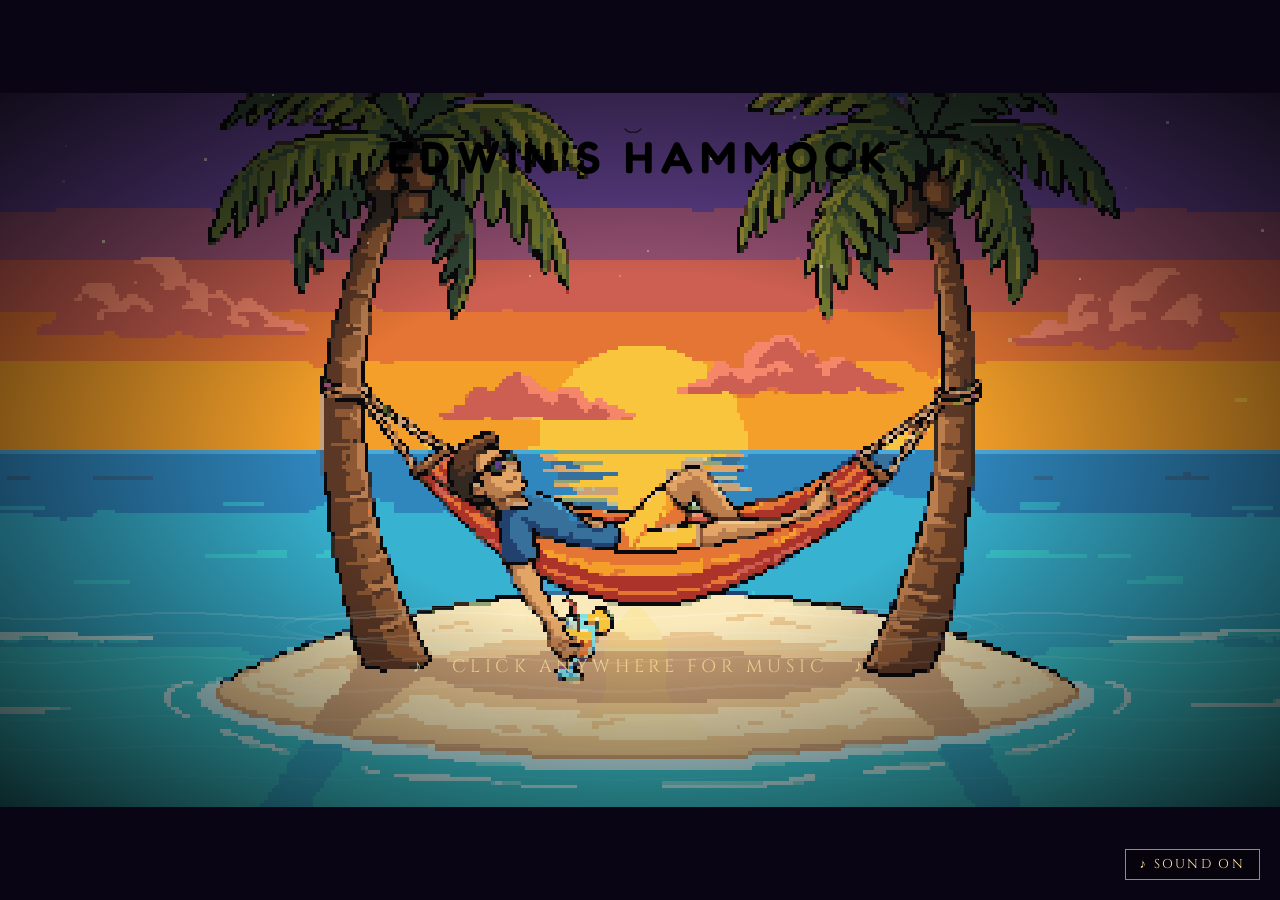
==== index.html @ 24fd6186 "first commit" ====
<!DOCTYPE html>
<html lang="en">
<head>
  <meta charset="UTF-8"/>
  <meta name="viewport" content="width=device-width, initial-scale=1.0"/>
  <link href="https://fonts.googleapis.com/css2?family=Cinzel:wght@400;600&display=swap" rel="stylesheet">
  <link href="https://fonts.googleapis.com/css2?family=Fredoka:wght@400;600&display=swap" rel="stylesheet">
  <title>Edwin's Hammock</title>
  <style>
    * { margin: 0; padding: 0; box-sizing: border-box; }

    #music-prompt {
      position: absolute;
      bottom: 18%;
      left: 50%;
      transform: translateX(-50%);
      color: rgba(255, 232, 160, 0.7);
      font-family: 'Cinzel', serif;
      font-weight: 400;
      letter-spacing: 0.18em;
      font-size: clamp(10px, 1.4vw, 18px);
      letter-spacing: 0.25em;
      text-transform: uppercase;
      pointer-events: none;
      z-index: 25;
      white-space: nowrap;
      animation: promptPulse 2.5s ease-in-out infinite;
    }

    @keyframes promptPulse {
      0%,100% { opacity: 0.3; }
      50%     { opacity: 0.85; }
    }

    .prompt-hide {
      animation: promptFade 1.2s ease-out forwards !important;
    }

    @keyframes promptFade {
      0%   { opacity: 0.85; }
      100% { opacity: 0;    }
    }

    body {
      background: #0a0515;
      width: 100vw;
      height: 100vh;
      overflow: hidden;
      display: flex;
      align-items: center;
      justify-content: center;
    }

    #scene {
      position: relative;
      width: min(100vw, calc(100vh * 2408/1344));
      height: min(100vh, calc(100vw * 1344/2408));
    }

    #bg {
      position: absolute;
      inset: 0;
      width: 100%;
      height: 100%;
      object-fit: cover;
      image-rendering: pixelated;
    }

    #sky-overlay {
      position: absolute;
      top: 0; left: 0;
      width: 100%;
      height: 60%;
      pointer-events: none;
      animation: skyShift 12s ease-in-out infinite alternate;
    }

    @keyframes skyShift {
      0%   {
        background: linear-gradient(to bottom, rgba(60,0,120,0) 0%, rgba(255,80,0,0) 100%);
        opacity: 0;
      }
      40%  {
        background: linear-gradient(to bottom, rgba(60,0,120,0.35) 0%, rgba(255,80,0,0.15) 100%);
        opacity: 1;
      }
      100% {
        background: linear-gradient(to bottom, rgba(20,0,60,0.4) 0%, rgba(200,40,0,0.2) 100%);
        opacity: 1;
      }
    }

    #sun-glow {
      position: absolute;
      left: 49.5%;
      top:  47%;
      transform: translate(-50%, -50%);
      width: 18%;
      padding-bottom: 18%;
      border-radius: 50%;
      pointer-events: none;
      mix-blend-mode: screen;
      animation: sunPulse 3.5s ease-in-out infinite;
    }

    @keyframes sunPulse {
      0%,100% {
        transform: translate(-50%,-50%) scale(1);
        background: radial-gradient(circle, rgba(255,250,150,0.7) 0%, rgba(255,160,0,0.4) 35%, rgba(255,80,0,0.15) 60%, transparent 75%);
      }
      50% {
        transform: translate(-50%,-50%) scale(1.18);
        background: radial-gradient(circle, rgba(255,255,180,0.9) 0%, rgba(255,180,0,0.55) 35%, rgba(255,100,0,0.2) 60%, transparent 75%);
      }
    }

    #water-canvas {
      position: absolute;
      bottom: 0; left: 0;
      width: 100%;
      height: 28%;
      pointer-events: none;
    }

    #fx-canvas {
      position: absolute;
      inset: 0;
      width: 100%;
      height: 100%;
      pointer-events: none;
      z-index: 4;
    }

    /* vignette — strong and visible */
    #vignette {
      position: absolute;
      inset: 0;
      pointer-events: none;
      background: radial-gradient(
        ellipse at 50% 50%,
        transparent 35%,
        rgba(0,0,0,0.45) 70%,
        rgba(0,0,0,0.82) 100%
      );
      z-index: 5;
    }

    #title {
      position: absolute;
      top: 5%;
      left: 50%;
      transform: translateX(-50%);
      font-family: 'Fredoka', sans-serif;
      font-weight: 600;
      font-size: clamp(18px, 3.5vw, 52px);
      letter-spacing: 0.15em;
      text-transform: uppercase;
      pointer-events: none;
      white-space: nowrap;
      z-index: 20;
      animation: titleGlow 3s ease-in-out infinite alternate;
    }

    @keyframes titleGlow {
      0% {
        color: #d4a843;
        text-shadow:
          1px 1px 0 #c49030,
          2px 2px 0 #b07820,
          3px 3px 0 #9a6210,
          4px 4px 0 #844e00,
          5px 5px 0 #6e3c00,
          6px 6px 0 #582c00,
          7px 7px 0 #421e00,
          8px 8px 0 #2e1200,
          9px 9px 0 #1a0800,
          9px 9px 8px rgba(0,0,0,0.6);
      }
      100% {
        color: #f0cc60;
        text-shadow:
          1px 1px 0 #d4a843,
          2px 2px 0 #c49030,
          3px 3px 0 #b07820,
          4px 4px 0 #9a6210,
          5px 5px 0 #844e00,
          6px 6px 0 #6e3c00,
          7px 7px 0 #582c00,
          8px 8px 0 #421e00,
          9px 9px 0 #2e1200,
          9px 9px 14px rgba(200,100,0,0.45);
      }
    }

    #sound-btn {
      position: absolute;
      bottom: 20px;
      right:  20px;
      background: rgba(0,0,0,0.45);
      border: 1.5px solid rgba(255,232,160,0.6);
      color: #ffe8a0;
      font-family: 'Cinzel', serif;
      font-weight: 400;
      letter-spacing: 0.18em;
      font-size: clamp(9px, 1vw, 13px);
      letter-spacing: 0.18em;
      padding: 6px 14px;
      cursor: pointer;
      z-index: 20;
      transition: background 0.2s;
    }
    #sound-btn:hover { background: rgba(255,220,120,0.15); }
  </style>
</head>
<body>

<div id="scene">
  <img id="bg" src="hammock.png" alt="Edwin's Hammock"/>
  <div id="sky-overlay"></div>
  <div id="sun-glow"></div>
  <canvas id="water-canvas"></canvas>
  <canvas id="fx-canvas"></canvas>
  <div id="vignette"></div>
  <div id="title">Edwin's Hammock</div>
  <div id="music-prompt">♪ &nbsp; click anywhere for music &nbsp; ♪</div>
</div>

<button id="sound-btn" onclick="toggleSound()">♪ SOUND ON</button>

<script>
let t = 0;

// ── WATER ──────────────────────────────────────────────────────
const waterCanvas = document.getElementById('water-canvas');
const wc = waterCanvas.getContext('2d');
let wW, wH;

function resizeWater() {
  wW = waterCanvas.offsetWidth;
  wH = waterCanvas.offsetHeight;
  waterCanvas.width  = wW;
  waterCanvas.height = wH;
}
resizeWater();

const WAVES = [
  { y:0.04, amp:3.0, speed:0.030, color:'rgba(255,255,255,0.18)', thick:2 },
  { y:0.14, amp:3.5, speed:0.022, color:'rgba(255,255,255,0.12)', thick:2 },
  { y:0.26, amp:2.8, speed:0.028, color:'rgba(255,255,255,0.10)', thick:2 },
  { y:0.40, amp:3.2, speed:0.018, color:'rgba(255,255,255,0.09)', thick:3 },
  { y:0.55, amp:2.5, speed:0.034, color:'rgba(255,255,255,0.07)', thick:2 },
  { y:0.70, amp:2.0, speed:0.024, color:'rgba(255,255,255,0.06)', thick:2 },
  { y:0.85, amp:1.6, speed:0.020, color:'rgba(255,255,255,0.05)', thick:2 },
];

const RIPPLES = [
  { phase: 0,             speed: 0.010, baseScale: 1.00 },
  { phase: Math.PI*2/3,   speed: 0.010, baseScale: 1.08 },
  { phase: Math.PI*4/3,   speed: 0.010, baseScale: 1.16 },
];

function drawWater() {
  wc.clearRect(0, 0, wW, wH);
  WAVES.forEach(layer => {
    const baseY = layer.y * wH;
    wc.fillStyle = layer.color;
    for (let x = 0; x < wW; x++) {
      const y = baseY + layer.amp * Math.sin((x*0.022) + t*layer.speed);
      wc.fillRect(x, Math.round(y), 1, layer.thick);
    }
  });

  const cx = wW * 0.497;
  for (let row = 0; row < wH*0.75; row += 2) {
    const progress  = row / (wH*0.75);
    const wobble    = 0.7 + 0.3*Math.sin(t*0.05 + row*0.04);
    const shimWidth = (12 + progress*wW*0.20) * wobble;
    const alpha     = (0.22 - progress*0.18) * (0.6 + 0.4*Math.sin(t*0.035));
    if (alpha < 0.005) continue;
    wc.fillStyle = `rgba(255,220,80,${alpha.toFixed(3)})`;
    wc.fillRect(Math.round(cx - shimWidth/2), row, Math.round(shimWidth), 2);
  }

  const islandCX = wW * 0.500;
  const islandCY = wH * 0.10;
  RIPPLES.forEach((r, i) => {
    const pulse = 0.5 + 0.5*Math.sin(t*r.speed + r.phase);
    const scale = r.baseScale + pulse*0.12;
    const rx    = wW*0.24*scale;
    const ry    = wH*0.10*scale;
    const alpha = (0.18 - i*0.04) * (1 - pulse*0.5);
    if (alpha < 0.01) return;
    wc.strokeStyle = `rgba(200,255,255,${alpha.toFixed(3)})`;
    wc.lineWidth = 1.5;
    wc.beginPath();
    wc.ellipse(islandCX, islandCY, rx, ry, 0, 0, Math.PI*2);
    wc.stroke();
  });
}

// ── FX CANVAS ──────────────────────────────────────────────────
const fxCanvas = document.getElementById('fx-canvas');
const fx = fxCanvas.getContext('2d');
let fW, fH;

function resizeFx() {
  fW = fxCanvas.offsetWidth;
  fH = fxCanvas.offsetHeight;
  fxCanvas.width  = fW;
  fxCanvas.height = fH;
}
resizeFx();

// ── BIRDS — fade in from sky, drift toward sun, fade out ───────
const SUN_X = 0.497;
const SUN_Y = 0.42;

function makeBird() {
  // spawn in upper sky area only — above treeline, never near edges
  return {
    x:         fW * (0.15 + Math.random() * 0.70), // horizontal spread
    y:         fH * (0.02 + Math.random() * 0.08), // upper sky only
    scale: 1.2 + Math.random() * 0.4,           // small, distant
    wingPhase: Math.random() * Math.PI * 2,
    wingSpeed: 0.04 + Math.random() * 0.02,
    speed:     0.4 + Math.random() * 0.25,          // constant speed
    life:      0,                                    // 0→1 lifetime
    done:      false,
  };
}

const birds = [makeBird(), makeBird(), makeBird()];
// stagger starting life so they don't all appear/disappear together
birds[0].life = 0.0;
birds[1].life = 0.3;
birds[2].life = 0.6;

function drawBird(bx, by, wingPhase, scale, alpha) {
  const w   = 7 * scale;
  const dip = 3 * scale * Math.sin(wingPhase);
  fx.strokeStyle = `rgba(20,8,20,${alpha.toFixed(2)})`;
  fx.lineWidth   = 1.0 * scale;
  fx.lineCap     = 'round';
  fx.beginPath();
  fx.moveTo(bx - w, by + dip);
  fx.quadraticCurveTo(bx - w*0.5, by - dip*0.5, bx, by);
  fx.quadraticCurveTo(bx + w*0.5, by - dip*0.5, bx + w, by + dip);
  fx.stroke();
}

function updateBirds() {
  birds.forEach(b => {
    if (b.done) return;

    // advance life
    b.life += 0.0015;

    // fade in first 15% of life, fade out last 20%
    let alpha;
    if (b.life < 0.15) {
      alpha = b.life / 0.15;           // fade in
    } else if (b.life > 0.80) {
      alpha = (1 - b.life) / 0.20;     // fade out
    } else {
      alpha = 1.0;
    }
    alpha = Math.max(0, Math.min(1, alpha)) * 0.82;

    if (b.life >= 1.0) {
      b.done = true;
      setTimeout(() => {
        Object.assign(b, makeBird());
        b.done = false;
      }, 1000 + Math.random() * 4000);
      return;
    }

    // move toward sun at CONSTANT speed (normalize direction)
    const tx  = fW * SUN_X;
    const ty  = fH * SUN_Y;
    const dx  = tx - b.x;
    const dy  = ty - b.y;
    const len = Math.sqrt(dx*dx + dy*dy);
    if (len > 0) {
      const slowdown = Math.min(len / (fH * 0.35), 1); // 1=far, 0=at sun
      const currentSpeed = b.speed * (0.15 + slowdown * 0.85);
      b.x += (dx / len) * currentSpeed;
      b.y += (dy / len) * currentSpeed;
    }

    b.wingPhase += b.wingSpeed;

    // also shrink gently as it approaches
    const distFrac = Math.min(len / (fH * 0.5), 1);
    const drawScale = b.scale * (0.4 + distFrac * 0.6);

    drawBird(b.x, b.y, b.wingPhase, drawScale, alpha);
  });
}

// ── STARS — bigger and much more visible ───────────────────────
const stars = Array.from({length: 22}, () => ({
  x:     Math.random(),
  y:     Math.random() * 0.28,
  phase: Math.random() * Math.PI * 2,
  speed: 0.015 + Math.random() * 0.02,
  size:  Math.random() < 0.3 ? 3 : 2,
}));

function drawStars() {
  stars.forEach(s => {
    const twinkle = 0.5 + 0.5 * Math.sin(t * s.speed + s.phase);
    const alpha   = 0.55 * twinkle + 0.2; // minimum 0.2, max 0.75
    fx.fillStyle  = `rgba(255,248,220,${alpha.toFixed(2)})`;
    fx.fillRect(
      Math.round(s.x * fW),
      Math.round(s.y * fH),
      s.size, s.size
    );
  });
}

// ── FISH — fires every 8 seconds for testing visibility ────────
let fishTimer    = 180; // start quickly so you see it fast
let fishActive   = false;
let fishProgress = 0;
let fishX        = 0;
let fishSide     = 1;

function triggerFish() {
  fishActive   = true;
  fishProgress = 0;
  fishSide     = Math.random() < 0.5 ? 1 : -1;
  fishX        = fW * (0.50 + fishSide * (0.32 + Math.random()*0.08));
}

function drawFish() {
  if (!fishActive) return;

  fishProgress += 0.018;
  if (fishProgress >= 1) { fishActive = false; return; }

  const waterY = fH * 0.70;
  const peakY  = waterY - fH * 0.12; // higher jump
  const p      = fishProgress;
  const arcY   = waterY + (peakY - waterY) * 4 * p * (1-p);
  const arcX   = fishX + fishSide * fW * 0.03 * (p - 0.5);

  if (arcY > waterY) return;

  fx.save();
  fx.translate(arcX, arcY);

  const angle = fishSide * (0.8 - p * 1.6);
  fx.rotate(angle);

  // body — bigger and more vivid
  fx.fillStyle = 'rgba(60,200,220,0.95)';
  fx.fillRect(-7, -4, 14, 7);

  // tail
  fx.fillStyle = 'rgba(30,150,180,0.95)';
  fx.beginPath();
  fx.moveTo(-7,  0);
  fx.lineTo(-14, -5);
  fx.lineTo(-14,  5);
  fx.closePath();
  fx.fill();

  // belly shine
  fx.fillStyle = 'rgba(220,255,255,0.7)';
  fx.fillRect(-4, -2, 8, 3);

  // scales detail
  fx.fillStyle = 'rgba(20,120,160,0.6)';
  fx.fillRect(-2, -3, 3, 2);
  fx.fillRect( 2, -3, 3, 2);

  // splash
  if (fishProgress < 0.1 || fishProgress > 0.85) {
    fx.fillStyle = 'rgba(200,245,255,0.7)';
    for (let d = 0; d < 5; d++) {
      const a2 = (d/5) * Math.PI * 2;
      const sr = 6 + Math.random()*4;
      fx.fillRect(
        Math.round(Math.cos(a2)*sr) - 1,
        Math.round(Math.sin(a2)*sr) - 1,
        3, 3
      );
    }
  }

  fx.restore();
}

// ── DRINK GLINT — fires every 4 seconds ────────────────────────
let glintTimer  = 60;
let glintActive = false;
let glintLife   = 0;

function drawDrinkGlint() {
  if (!glintActive) return;

  glintLife++;
  if (glintLife > 35) { glintActive = false; glintLife = 0; return; }

  const gx   = fW  * 0.458;
  const gy   = fH  * 0.733;
  const fade = Math.sin((glintLife / 35) * Math.PI);
  const r1   = 8  * fade;
  const r2   = 14 * fade;

  // outer soft glow
  fx.strokeStyle = `rgba(255,255,180,${(0.5*fade).toFixed(2)})`;
  fx.lineWidth   = 3;
  fx.beginPath();
  fx.arc(gx, gy, r2*0.6, 0, Math.PI*2);
  fx.stroke();

  // 4-point star
  fx.strokeStyle = `rgba(255,255,220,${(0.95*fade).toFixed(2)})`;
  fx.lineWidth   = 2;
  fx.lineCap     = 'round';
  // horizontal
  fx.beginPath(); fx.moveTo(gx-r2, gy); fx.lineTo(gx+r2, gy); fx.stroke();
  // vertical
  fx.beginPath(); fx.moveTo(gx, gy-r2); fx.lineTo(gx, gy+r2); fx.stroke();
  // diagonals (shorter)
  fx.strokeStyle = `rgba(255,255,200,${(0.6*fade).toFixed(2)})`;
  fx.lineWidth   = 1.5;
  fx.beginPath(); fx.moveTo(gx-r1, gy-r1); fx.lineTo(gx+r1, gy+r1); fx.stroke();
  fx.beginPath(); fx.moveTo(gx+r1, gy-r1); fx.lineTo(gx-r1, gy+r1); fx.stroke();

  // centre bright dot
  fx.fillStyle = `rgba(255,255,255,${(0.9*fade).toFixed(2)})`;
  fx.fillRect(gx-2, gy-2, 4, 4);
}

// ── MAIN LOOP ──────────────────────────────────────────────────
function loop() {
  t++;
  drawWater();

  fx.clearRect(0, 0, fW, fH);
  drawStars();
  updateBirds();
  drawFish();
  drawDrinkGlint();

  // fish timer
  fishTimer--;
  if (fishTimer <= 0 && !fishActive) {
    triggerFish();
    fishTimer = 480 + Math.floor(Math.random()*300); // every 8-13s
  }

  // glint timer
  glintTimer--;
  if (glintTimer <= 0 && !glintActive) {
    glintActive = true;
    glintLife   = 0;
    glintTimer  = 200 + Math.floor(Math.random()*150);
  }

  requestAnimationFrame(loop);
}

loop();

window.addEventListener('resize', () => {
  setTimeout(() => { resizeWater(); resizeFx(); }, 50);
});

// ── SOUND ──────────────────────────────────────────────────────
const TRACKS = [
  'audio/florida-juice.wav',
  'audio/lemon-trees.wav',
  'audio/lucky-day.wav',
  'audio/players-paradise.wav',
  'audio/space-rhodes.wav',
];

// ↑ rename these to match your actual filenames exactly
// e.g. 'audio/looperman-l-1234567-0123456-chill-rhodes.wav'

let currentTrack  = 0;
let currentAudio  = null;
let nextAudio     = null;
let soundOn       = false;
let hasStarted    = false;
const FADE_TIME   = 2.0; // seconds to crossfade
const FADE_STEPS  = 40;

function createAudio(src, volume) {
  const a = new Audio(src);
  a.volume = volume;
  a.preload = 'auto';
  return a;
}

function fadeOut(audio, duration, onDone) {
  if (!audio) return;
  const startVol = audio.volume;
  const step     = startVol / FADE_STEPS;
  const interval = (duration * 1000) / FADE_STEPS;
  const timer = setInterval(() => {
    audio.volume = Math.max(0, audio.volume - step);
    if (audio.volume <= 0) {
      clearInterval(timer);
      audio.pause();
      audio.currentTime = 0;
      if (onDone) onDone();
    }
  }, interval);
}

function fadeIn(audio, duration) {
  audio.volume = 0;
  audio.play().catch(() => {});
  const step     = 1 / FADE_STEPS;
  const interval = (duration * 1000) / FADE_STEPS;
  const timer = setInterval(() => {
    audio.volume = Math.min(1, audio.volume + step);
    if (audio.volume >= 1) clearInterval(timer);
  }, interval);
}

function playNext() {
  currentTrack = (currentTrack + 1) % TRACKS.length;
  nextAudio    = createAudio(TRACKS[currentTrack], 0);

  // preload slightly before current track ends
  nextAudio.addEventListener('canplaythrough', () => {
    fadeOut(currentAudio, FADE_TIME, () => {
      currentAudio = nextAudio;
      nextAudio    = null;
      // schedule next transition
      scheduleNext();
    });
    fadeIn(nextAudio, FADE_TIME);
    currentAudio = nextAudio;
  }, { once: true });
}

function scheduleNext() {
  if (!currentAudio || !soundOn) return;
  // trigger crossfade 2.5s before end
  const timeUntilEnd = (currentAudio.duration - currentAudio.currentTime) - 2.5;
  const delay = Math.max(0, timeUntilEnd * 1000);
  setTimeout(() => {
    if (soundOn) playNext();
  }, delay);
}

function startMusic() {
  currentTrack = 0;
  currentAudio = createAudio(TRACKS[currentTrack], 0);
  fadeIn(currentAudio, FADE_TIME);
  currentAudio.addEventListener('canplaythrough', () => {
    scheduleNext();
  }, { once: true });
}

function toggleSound() {
  const btn = document.getElementById('sound-btn');
  if (!soundOn) {
    soundOn = true;
    btn.textContent = '♪ SOUND OFF';
    if (!hasStarted) {
      hasStarted = true;
      startMusic();
    } else {
      if (currentAudio) fadeIn(currentAudio, 1.0);
    }
  } else {
    soundOn = false;
    btn.textContent = '♪ SOUND ON';
    fadeOut(currentAudio, 1.0);
  }
}

// autostart on first interaction anywhere
document.addEventListener('click', () => {
  if (!hasStarted) {
    hasStarted = true;
    soundOn = true;
    document.getElementById('sound-btn').textContent = '♪ SOUND OFF';
    startMusic();
    // fade out the prompt
    const prompt = document.getElementById('music-prompt');
    prompt.classList.add('prompt-hide');
    setTimeout(() => prompt.style.display = 'none', 1200);
  }
}, { once: true });


</script>
</body>
</html>
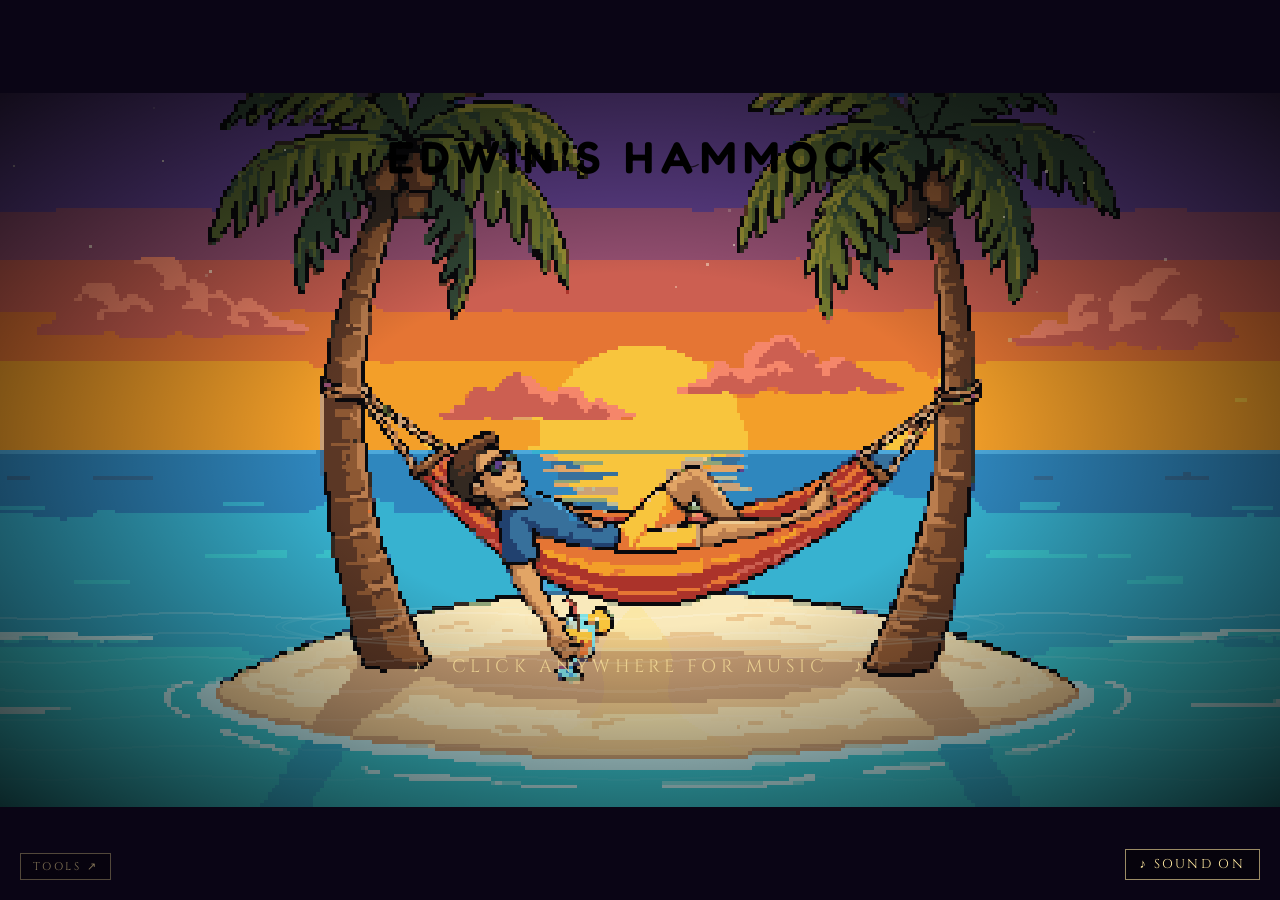
==== commit 63b41420: "refactor: monorepo restructure + shared brand token system - Move landing page to repo root (was 1.e" ====
--- a/index.html
+++ b/index.html
@@ -203,13 +203,35 @@
       font-weight: 400;
       letter-spacing: 0.18em;
       font-size: clamp(9px, 1vw, 13px);
-      letter-spacing: 0.18em;
       padding: 6px 14px;
       cursor: pointer;
       z-index: 20;
       transition: background 0.2s;
     }
     #sound-btn:hover { background: rgba(255,220,120,0.15); }
+
+    #tools-link {
+      position: absolute;
+      bottom: 20px;
+      left: 20px;
+      background: rgba(0,0,0,0.35);
+      border: 1px solid rgba(255,232,160,0.3);
+      color: rgba(255,232,160,0.5);
+      font-family: 'Cinzel', serif;
+      font-weight: 400;
+      font-size: clamp(8px, 0.9vw, 11px);
+      letter-spacing: 0.22em;
+      text-transform: uppercase;
+      text-decoration: none;
+      padding: 5px 12px;
+      z-index: 20;
+      transition: color 0.25s, border-color 0.25s, background 0.25s;
+    }
+    #tools-link:hover {
+      color: rgba(255,232,160,0.9);
+      border-color: rgba(255,232,160,0.55);
+      background: rgba(255,220,120,0.08);
+    }
   </style>
 </head>
 <body>
@@ -226,6 +248,7 @@
 </div>
 
 <button id="sound-btn" onclick="toggleSound()">♪ SOUND ON</button>
+<a id="tools-link" href="/tools/launch-directory/">Tools ↗</a>
 
 <script>
 let t = 0;
